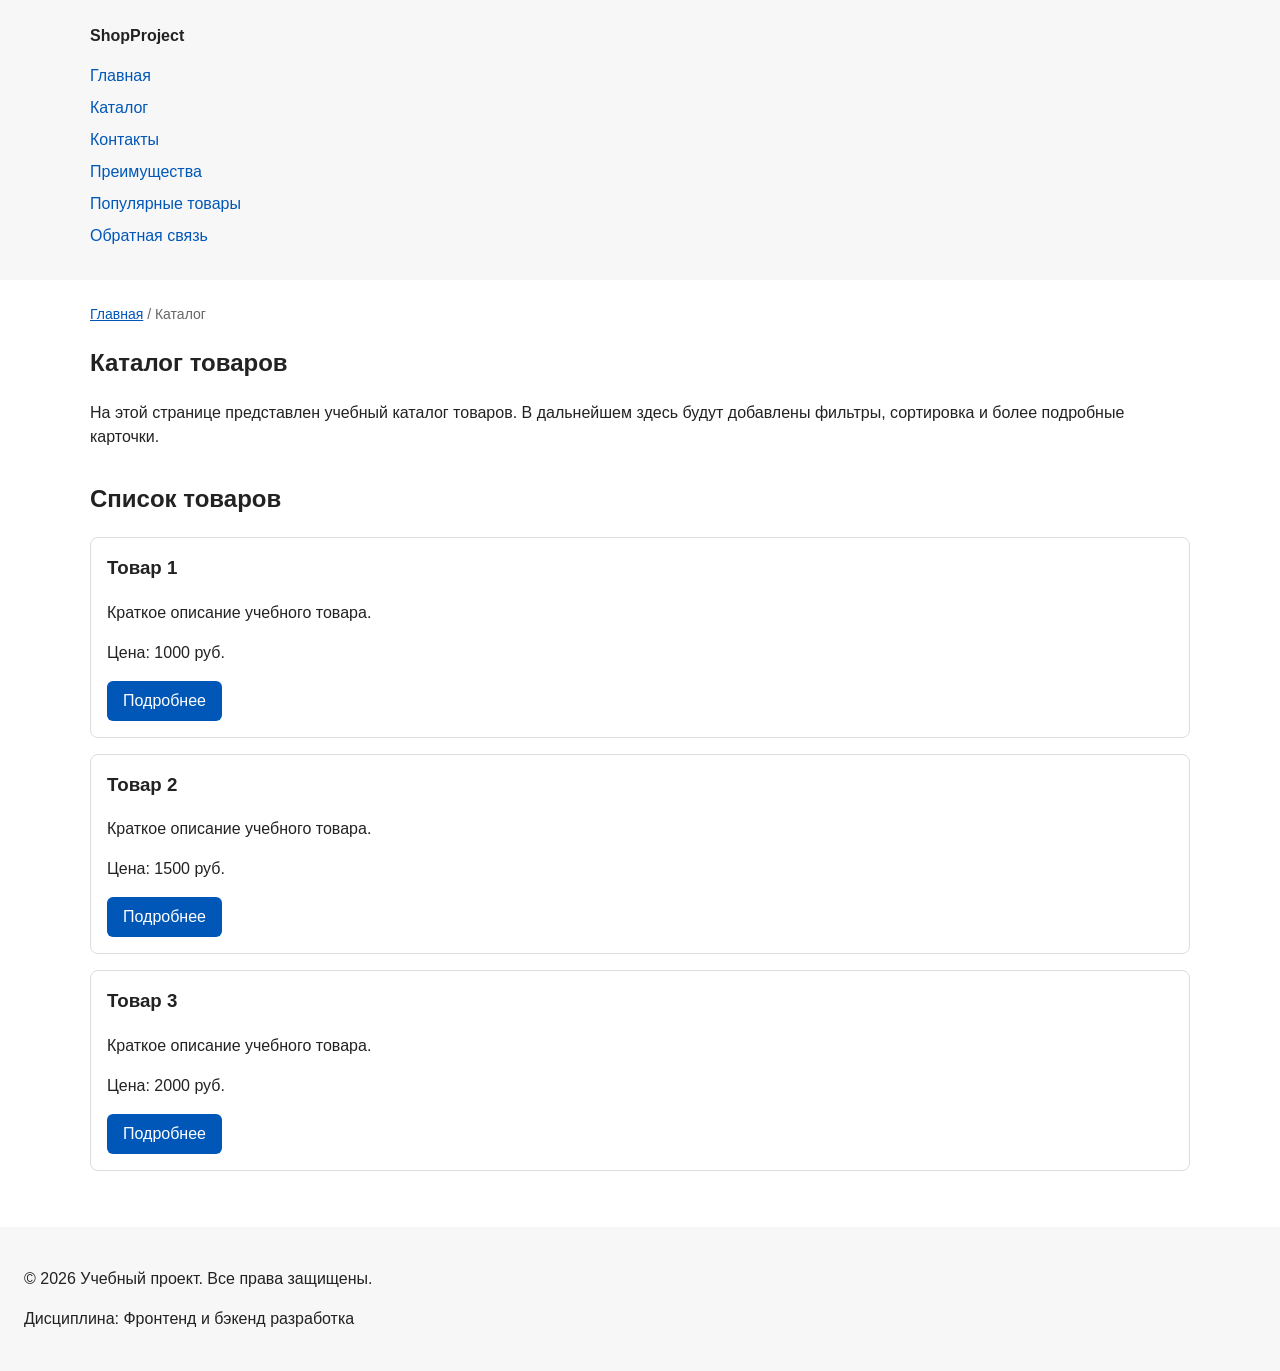
==== catalog.html @ 75bf13fd "feat: add multi-page structure navigation and anchors" ====
<!doctype html>
<html lang="ru">
  <head>
    <meta charset="UTF-8" />
    <meta name="viewport" content="width=device-width, initial-scale=1.0" />
    <meta
      name="description"
      content="Каталог товаров учебного интернет-магазина."
    />
    <title>Каталог товаров — Учебный интернет-магазин</title>
    <link rel="stylesheet" href="css/style.css" />
    <meta property="og:type" content="website" />
    <meta property="og:title" content="Учебный интернет-магазин" />
    <meta
      property="og:description"
      content="Учебный frontend-проект интернет-магазина."
    />
    <meta
      property="og:image"
      content="https://TitaNik322.github.io/kr1-html-css-shop/images/preview.jpg"
    />
  </head>
  <body>
    <header>
      <div class="site-header">
        <a class="site-logo" href="index.html">ShopProject</a>

        <nav class="site-nav" aria-label="Основная навигация">
          <ul class="site-nav__list">
            <li><a href="index.html">Главная</a></li>
            <li><a href="catalog.html">Каталог</a></li>
            <li><a href="contacts.html">Контакты</a></li>
            <li><a href="index.html#advantages">Преимущества</a></li>
            <li><a href="index.html#popular">Популярные товары</a></li>
            <li><a href="index.html#contacts">Обратная связь</a></li>
          </ul>
        </nav>
      </div>
    </header>

    <main>
      <nav class="breadcrumbs" aria-label="Хлебные крошки">
        <a href="index.html">Главная</a>
        <span>Каталог</span>
      </nav>

      <section class="section">
        <h1>Каталог товаров</h1>
        <p>
          На этой странице представлен учебный каталог товаров. В дальнейшем
          здесь будут добавлены фильтры, сортировка и более подробные карточки.
        </p>
      </section>

      <section class="section">
        <h2>Список товаров</h2>

        <article class="product-card">
          <h3>Товар 1</h3>
          <p>Краткое описание учебного товара.</p>
          <p>Цена: 1000 руб.</p>
          <a class="button" href="index.html#popular">Подробнее</a>
        </article>

        <article class="product-card">
          <h3>Товар 2</h3>
          <p>Краткое описание учебного товара.</p>
          <p>Цена: 1500 руб.</p>
          <a class="button" href="index.html#popular">Подробнее</a>
        </article>

        <article class="product-card">
          <h3>Товар 3</h3>
          <p>Краткое описание учебного товара.</p>
          <p>Цена: 2000 руб.</p>
          <a class="button" href="index.html#popular">Подробнее</a>
        </article>
      </section>
    </main>

    <footer>
      <p>&copy; 2026 Учебный проект. Все права защищены.</p>
      <p>Дисциплина: Фронтенд и бэкенд разработка</p>
    </footer>
  </body>
</html>
---- css/style.css ----
/* ===============================
   1. Переменные проекта
   =============================== */

:root {
  /* Основные цвета проекта */
  --color-bg: #ffffff;
  --color-text: #222222;
  --color-muted: #666666;
  --color-primary: #0057b8;
  --color-primary-dark: #003f86;
  --color-border: #dddddd;
  --color-surface: #f7f7f7;
  --color-surface-accent: #eef5ff;
  --color-danger: #b00020;
  --color-success: #168a2f;
  --color-success-bg: #eefaf0;
  --color-white: #ffffff;

  /* Отступы */
  --space-xs: 4px;
  --space-sm: 8px;
  --space-md: 16px;
  --space-lg: 24px;
  --space-xl: 32px;

  /* Скругления */
  --radius-sm: 6px;
  --radius-md: 8px;
  --radius-lg: 12px;

  /* Размеры */
  --container-width: 1100px;
}


/* ===============================
   2. Базовые стили
   =============================== */

* {
  box-sizing: border-box;
}

body {
  margin: 0;
  font-family: Arial, sans-serif;
  line-height: 1.5;
  color: var(--color-text);
  background-color: var(--color-bg);
}

header,
main,
footer {
  padding: var(--space-lg);
}

header {
  background-color: var(--color-surface);
}

footer {
  background-color: var(--color-surface);
}

/* ===============================
   3. Общие элементы интерфейса
   =============================== */

a {
  color: var(--color-primary);
}

a:hover {
  color: var(--color-primary-dark);
}

a:focus-visible {
  outline: 2px solid var(--color-primary);
  outline-offset: 3px;
}


/*
  Ограничиваем ширину содержимого шапки,
  чтобы оно не растягивалось слишком сильно на широких экранах.
*/
.site-header {
  max-width: var(--container-width);
  margin: 0 auto;
}

/*
  Оформляем текстовый логотип.
*/
.site-logo {
  font-weight: bold;
  text-decoration: none;
  color: var(--color-text);
}

/*
  Убираем стандартные отступы и маркеры списка навигации.
*/
.site-nav__list {
  padding: 0;
  margin: var(--space-md) 0 0;
  list-style: none;
}

/*
  Добавляем расстояние между пунктами меню.
*/
.site-nav__list li {
  margin-bottom: var(--space-sm);
}

/*
  Оформляем ссылки меню.
*/
.site-nav__list a {
  color: var(--color-primary);
  text-decoration: none;
}

/*
  При наведении мыши подчёркиваем ссылку.
  Подробно состояния интерфейса будут рассмотрены в практической работе 1.7.
*/
.site-nav__list a:hover {
  text-decoration: underline;
}

/* ===============================
   4. Компоненты страницы
   =============================== */

.hero {
  max-width: var(--container-width);
  margin: 0 auto var(--space-xl);
  padding: var(--space-xl) var(--space-lg);
  background-color: var(--color-surface-accent);
  border-radius: var(--radius-lg);
}

.section {
  max-width: var(--container-width);
  margin: 0 auto var(--space-xl);
}

.section h2 {
  margin-top: 0;
}


.product-card {
  margin-bottom: var(--space-md);
  padding: var(--space-md);
  border: 1px solid var(--color-border);
  border-radius: var(--radius-md);
  background-color: var(--color-bg);
}

.product-card:hover {
  border-color: var(--color-primary);
}

.product-card h3 {
  margin-top: 0;
}


.button {
  display: inline-block;
  padding: var(--space-sm) var(--space-md);
  color: var(--color-white);
  background-color: var(--color-primary);
  text-decoration: none;
  border: none;
  border-radius: var(--radius-sm);
  cursor: pointer;
}

.button:hover {
  background-color: var(--color-primary-dark);
}

.button:focus-visible {
  outline: 2px solid var(--color-primary);
  outline-offset: 3px;
}

.button:disabled {
  opacity: 0.6;
  cursor: not-allowed;
}


/*
  Дополнительный информационный блок.
*/
.aside-info {
  max-width: var(--container-width);
  margin: 0 auto var(--space-xl);
  padding: var(--space-md);
  border-left: 4px solid var(--color-primary);
  background-color: var(--color-surface);
}

/* ===============================
   5. Форма и модальное окно
   =============================== */

.order-dialog {
  width: min(100% - 32px, 560px);
  padding: var(--space-lg);
  border: none;
  border-radius: var(--radius-lg);
}

.order-dialog::backdrop {
  background-color: rgba(0, 0, 0, 0.5);
}

.form-field {
  margin-bottom: var(--space-md);
}

.form-field label {
  display: block;
  margin-bottom: var(--space-xs);
}

.form-field input,
.form-field select,
.form-field textarea {
  width: 100%;
  padding: var(--space-sm) var(--space-md);
  border: 1px solid var(--color-border);
  border-radius: var(--radius-sm);
  font: inherit;
}

.form-field input[type="checkbox"] {
  width: auto;
}

.form-field small {
  display: block;
  margin-top: var(--space-xs);
  color: var(--color-muted);
}

.form-field input:hover,
.form-field select:hover,
.form-field textarea:hover {
  border-color: var(--color-primary);
}

.form-field input:focus-visible,
.form-field select:focus-visible,
.form-field textarea:focus-visible,
.form-actions button:focus-visible {
  outline: 2px solid var(--color-primary);
  outline-offset: 3px;
}

[aria-invalid="true"] {
  border-color: var(--color-danger);
}


/*
  Кнопки формы.
*/
.form-actions {
  display: flex;
  gap: var(--space-sm);
  margin-top: var(--space-lg);
}

.success-message {
  max-width: var(--container-width);
  margin: var(--space-lg) auto;
  padding: var(--space-md);
  border-left: 4px solid var(--color-success);
  background-color: var(--color-success-bg);
}

.breadcrumbs {
  max-width: var(--container-width);
  margin: 0 auto var(--space-md);
  font-size: 14px;
  color: var(--color-muted);
}

.breadcrumbs a {
  color: var(--color-primary);
}

.breadcrumbs span::before {
  content: " / ";
  color: var(--color-muted);
}

html {
  scroll-behavior: smooth;
}

:target {
  outline: 2px dashed var(--color-primary);
  outline-offset: 4px;
}
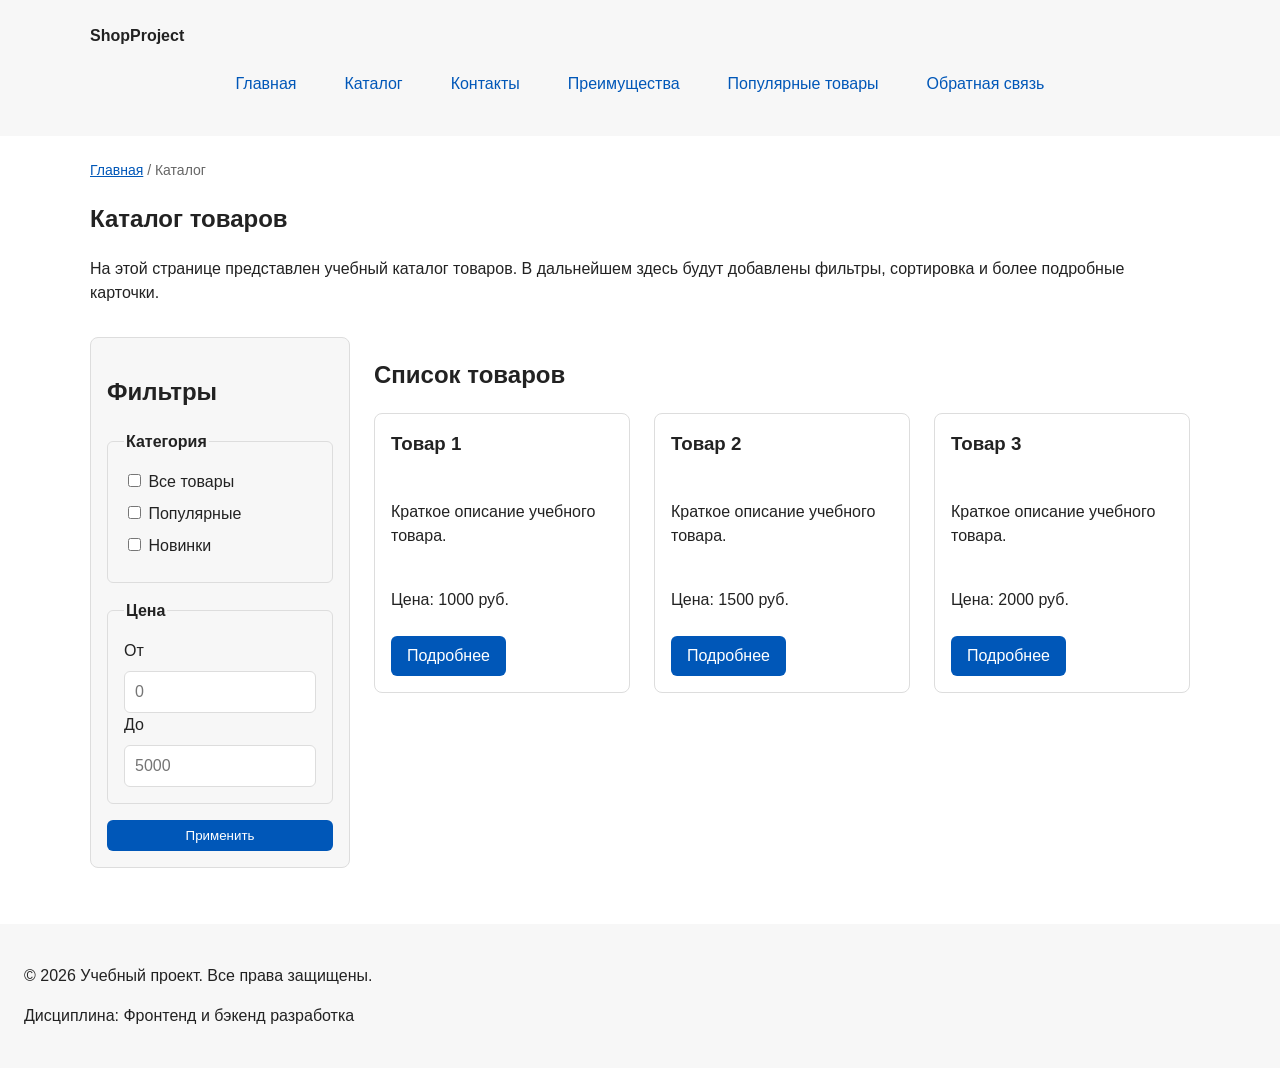
==== commit 2e32859f: "feat: add flex navigation and grid catalog layout" ====
--- a/catalog.html
+++ b/catalog.html
@@ -52,29 +52,82 @@
         </p>
       </section>
 
-      <section class="section">
-        <h2>Список товаров</h2>
+      <section class="catalog-layout">
+        <aside class="catalog-filters">
+          <h2>Фильтры</h2>
 
-        <article class="product-card">
-          <h3>Товар 1</h3>
-          <p>Краткое описание учебного товара.</p>
-          <p>Цена: 1000 руб.</p>
-          <a class="button" href="index.html#popular">Подробнее</a>
-        </article>
+          <form class="filters-form" action="#" method="get">
+            <fieldset>
+              <legend>Категория</legend>
 
-        <article class="product-card">
-          <h3>Товар 2</h3>
-          <p>Краткое описание учебного товара.</p>
-          <p>Цена: 1500 руб.</p>
-          <a class="button" href="index.html#popular">Подробнее</a>
-        </article>
+              <label>
+                <input type="checkbox" name="category" value="all" />
+                Все товары
+              </label>
 
-        <article class="product-card">
-          <h3>Товар 3</h3>
-          <p>Краткое описание учебного товара.</p>
-          <p>Цена: 2000 руб.</p>
-          <a class="button" href="index.html#popular">Подробнее</a>
-        </article>
+              <label>
+                <input type="checkbox" name="category" value="popular" />
+                Популярные
+              </label>
+
+              <label>
+                <input type="checkbox" name="category" value="new" />
+                Новинки
+              </label>
+            </fieldset>
+
+            <fieldset>
+              <legend>Цена</legend>
+
+              <label for="price-from">От</label>
+              <input
+                id="price-from"
+                name="price-from"
+                type="number"
+                min="0"
+                placeholder="0"
+              />
+
+              <label for="price-to">До</label>
+              <input
+                id="price-to"
+                name="price-to"
+                type="number"
+                min="0"
+                placeholder="5000"
+              />
+            </fieldset>
+
+            <button class="button" type="submit">Применить</button>
+          </form>
+        </aside>
+
+        <section class="catalog-products">
+          <h2>Список товаров</h2>
+
+          <div class="products-grid">
+            <article class="product-card">
+              <h3>Товар 1</h3>
+              <p>Краткое описание учебного товара.</p>
+              <p>Цена: 1000 руб.</p>
+              <a class="button" href="index.html#popular">Подробнее</a>
+            </article>
+
+            <article class="product-card">
+              <h3>Товар 2</h3>
+              <p>Краткое описание учебного товара.</p>
+              <p>Цена: 1500 руб.</p>
+              <a class="button" href="index.html#popular">Подробнее</a>
+            </article>
+
+            <article class="product-card">
+              <h3>Товар 3</h3>
+              <p>Краткое описание учебного товара.</p>
+              <p>Цена: 2000 руб.</p>
+              <a class="button" href="index.html#popular">Подробнее</a>
+            </article>
+          </div>
+        </section>
       </section>
     </main>
 
--- a/css/style.css
+++ b/css/style.css
@@ -81,56 +81,46 @@
   outline-offset: 3px;
 }
 
-
-/*
-  Ограничиваем ширину содержимого шапки,
-  чтобы оно не растягивалось слишком сильно на широких экранах.
-*/
 .site-header {
   max-width: var(--container-width);
   margin: 0 auto;
 }
 
-/*
-  Оформляем текстовый логотип.
-*/
 .site-logo {
   font-weight: bold;
   text-decoration: none;
   color: var(--color-text);
 }
 
-/*
-  Убираем стандартные отступы и маркеры списка навигации.
-*/
 .site-nav__list {
+  display: flex;
+  flex-wrap: wrap;
+  justify-content: center;
+  align-items: center;
+  gap: var(--space-md);
   padding: 0;
   margin: var(--space-md) 0 0;
   list-style: none;
 }
 
-/*
-  Добавляем расстояние между пунктами меню.
-*/
 .site-nav__list li {
   margin-bottom: var(--space-sm);
 }
 
-/*
-  Оформляем ссылки меню.
-*/
 .site-nav__list a {
+  display: inline-block;
+  padding: var(--space-sm) var(--space-md);
   color: var(--color-primary);
   text-decoration: none;
-}
-
-/*
-  При наведении мыши подчёркиваем ссылку.
-  Подробно состояния интерфейса будут рассмотрены в практической работе 1.7.
-*/
+  border-radius: var(--radius-sm);
+}
+
+
 .site-nav__list a:hover {
-  text-decoration: underline;
-}
+  color: var(--color-white);
+  background-color: var(--color-primary);
+}
+
 
 /* ===============================
    4. Компоненты страницы
@@ -153,15 +143,22 @@
   margin-top: 0;
 }
 
-
 .product-card {
-  margin-bottom: var(--space-md);
+  display: flex;
+  flex-direction: column;
+  gap: var(--space-sm);
+  margin-bottom: 0;
   padding: var(--space-md);
   border: 1px solid var(--color-border);
   border-radius: var(--radius-md);
   background-color: var(--color-bg);
 }
 
+.product-card .button {
+  margin-top: auto;
+  align-self: flex-start;
+}
+
 .product-card:hover {
   border-color: var(--color-primary);
 }
@@ -169,7 +166,6 @@
 .product-card h3 {
   margin-top: 0;
 }
-
 
 .button {
   display: inline-block;
@@ -196,10 +192,6 @@
   cursor: not-allowed;
 }
 
-
-/*
-  Дополнительный информационный блок.
-*/
 .aside-info {
   max-width: var(--container-width);
   margin: 0 auto var(--space-xl);
@@ -270,10 +262,6 @@
   border-color: var(--color-danger);
 }
 
-
-/*
-  Кнопки формы.
-*/
 .form-actions {
   display: flex;
   gap: var(--space-sm);
@@ -313,3 +301,58 @@
   outline-offset: 4px;
 }
 
+.products-grid {
+  display: grid;
+  grid-template-columns: repeat(3, 1fr);
+  gap: var(--space-lg);
+}
+
+.catalog-layout {
+  max-width: var(--container-width);
+  margin: 0 auto var(--space-xl);
+  display: grid;
+  grid-template-columns: 260px 1fr;
+  grid-template-areas: "filters products";
+  gap: var(--space-lg);
+}
+
+.catalog-filters {
+  grid-area: filters;
+  padding: var(--space-md);
+  border: 1px solid var(--color-border);
+  border-radius: var(--radius-md);
+  background-color: var(--color-surface);
+}
+
+.catalog-products {
+  grid-area: products;
+}
+
+.filters-form {
+  display: grid;
+  gap: var(--space-md);
+}
+
+.filters-form fieldset {
+  margin: 0;
+  padding: var(--space-md);
+  border: 1px solid var(--color-border);
+  border-radius: var(--radius-sm);
+}
+
+.filters-form legend {
+  font-weight: 700;
+}
+
+.filters-form label {
+  display: block;
+  margin-bottom: var(--space-sm);
+}
+
+.filters-form input[type="number"] {
+  width: 100%;
+  padding: 8px 10px;
+  border: 1px solid var(--color-border);
+  border-radius: var(--radius-sm);
+  font: inherit;
+}
